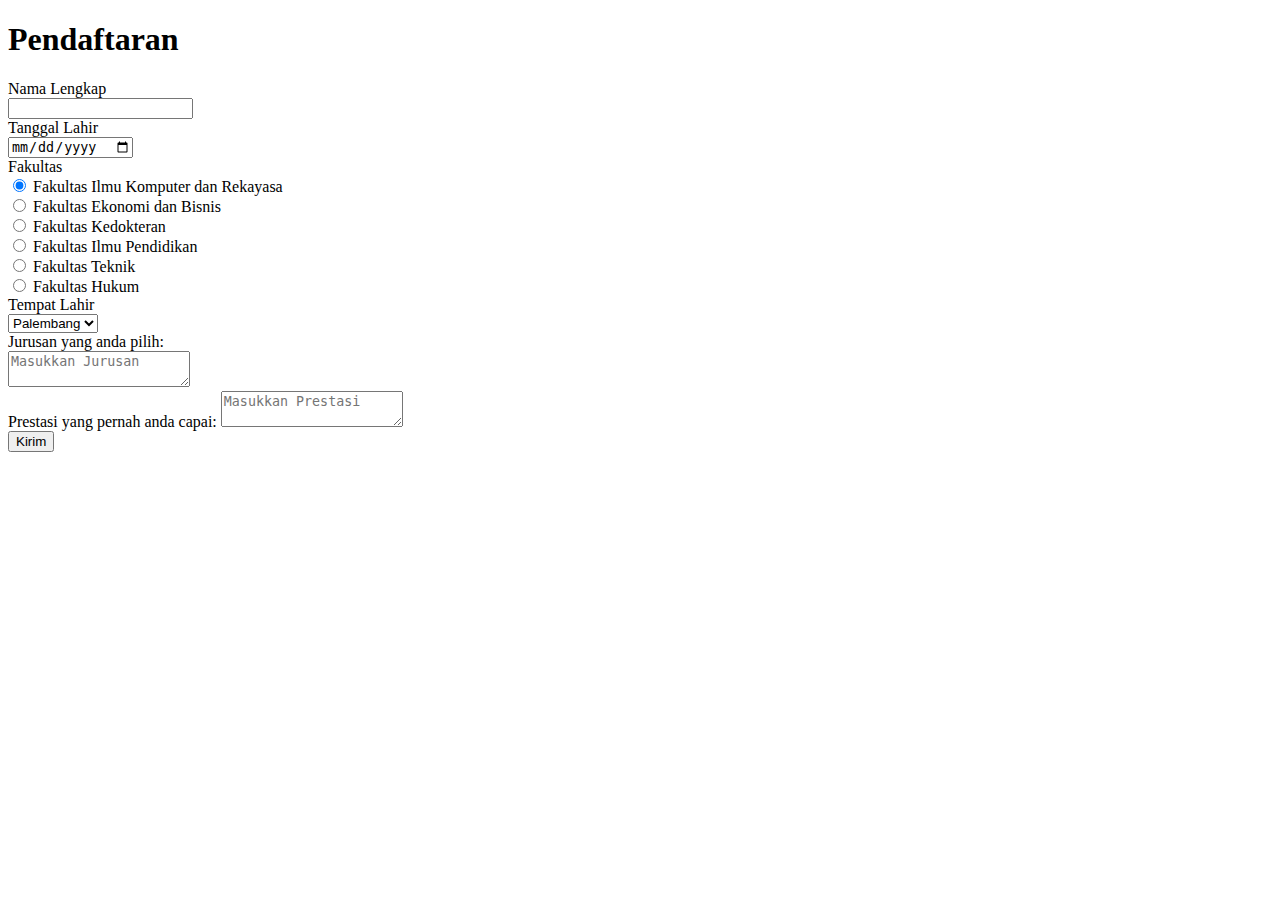
==== Pendaftaran.html @ 76693cb2 "Tugas 1 PAW 24252" ====
<!DOCTYPE html>
<html lang="en">
<head>
    <meta charset="UTF-8">
    <meta name="viewport" content="width=device-width, initial-scale=1.0">
    <title>Document</title>
    <link rel="stylesheet" href="css/Style.css">
</head>
<body>
    <h1>Pendaftaran</h1>
    <form action="proses.php" method="get">
        Nama Lengkap <br>
        <input type="text" name="namaLengkap" id="namaLengkap" 
        required> <br>
        Tanggal Lahir <br>
        <input type="date" name="TanggalLahir"
        id="TanggalLahir"> <br>
        Fakultas <br>
        <input type="radio" name="FK" id="jkl"
        value="FIKR" checked> 
        Fakultas Ilmu Komputer dan Rekayasa <br>
        <input type="radio" name="FK" id="jkl"
        value="FEB"> 
        Fakultas Ekonomi dan Bisnis <br>
        <input type="radio" name="FK" id="jkl"
        value="FKD"> 
        Fakultas Kedokteran <br>
        <input type="radio" name="FK" id="jkl"
        value="FIKP"> 
        Fakultas Ilmu Pendidikan <br>
        <input type="radio" name="FK" id="jkl"
        value="FT"> 
        Fakultas Teknik <br>
        <input type="radio" name="FK" id="jkl"
        value="FH"> 
        Fakultas Hukum <br>
        Tempat Lahir <br>
        <select name="tempatlahir" id="tempatlahir">
        <option value="PLB">Palembang</option>
        <option value="JKT">Jakarta</option>
        <option value="NGW">Ngawi</option>
        <option value="MJK">Mojokerto</option>
        <option value="SBY">Surabaya</option>
        <option value="PDG">Padang</option>
        <option value="BKL">Bengkulu</option>
        </select> <br>
        Jurusan yang anda pilih: <br>
        <textarea name="Jurusan yang diinginkan" id="Jurusan" placeholder="Masukkan Jurusan"></textarea>
        <br>
        Prestasi yang pernah anda capai:
        <textarea name="Prestasi yang dicapai" id="Prestasi" placeholder="Masukkan Prestasi"></textarea>
        <br>
        <button type="submit">Kirim</button>
        

    </form>
</body>
</html>
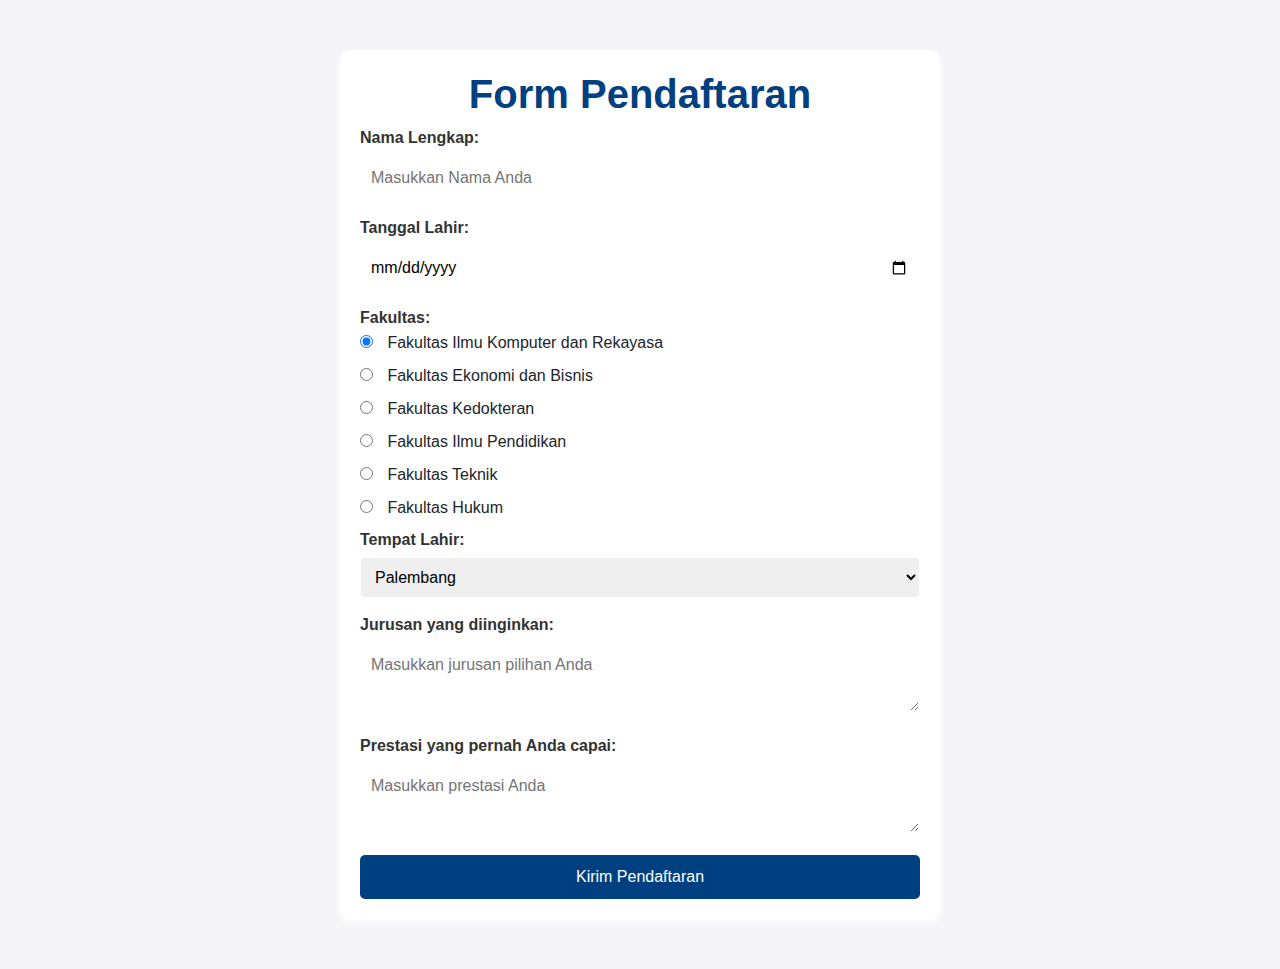
==== commit 87cb0a56: "Create Navbar, menambahkan warna dan mengatur ulang halaman tentang kami dan pendaftaran agar lebih " ====
--- a/Pendaftaran.html
+++ b/Pendaftaran.html
@@ -3,56 +3,110 @@
 <head>
     <meta charset="UTF-8">
     <meta name="viewport" content="width=device-width, initial-scale=1.0">
-    <title>Document</title>
-    <link rel="stylesheet" href="css/Style.css">
+    <title>Pendaftaran Mahasiswa</title>
+    <link rel="stylesheet" href="style.css">
+
+
+    <link rel="stylesheet" href="https://cdn.jsdelivr.net/npm/bootstrap@5.3.0/dist/css/bootstrap.min.css">
+
+    <style>
+        body {
+            background-color: #f4f4f9;
+            font-family: Arial, sans-serif;
+        }
+
+        .container {
+            max-width: 600px;
+            background: white;
+            padding: 20px;
+            margin: 50px auto;
+            border-radius: 10px;
+            box-shadow: 0px 4px 8px rgb(255, 255, 255);
+        }
+
+        h1 {
+            text-align: center;
+            color: #004080;
+            font-weight: bold;
+        }
+
+        label {
+            font-weight: bold;
+            color: #333;
+        }
+
+        input, select, textarea {
+            width: 100%;
+            padding: 10px;
+            margin-top: 5px;
+            margin-bottom: 15px;
+            border: 1px solid #ffffff;
+            border-radius: 5px;
+        }
+
+        input[type="radio"] {
+            width: auto;
+            margin-right: 10px;
+        }
+
+        button {
+            background-color: #004080;
+            color: white;
+            padding: 10px;
+            border: none;
+            width: 100%;
+            font-size: 16px;
+            border-radius: 5px;
+            cursor: pointer;
+            transition: 0.3s;
+        }
+
+        button:hover {
+            background-color: #002f5c;
+        }
+
+    </style>
 </head>
 <body>
-    <h1>Pendaftaran</h1>
-    <form action="proses.php" method="get">
-        Nama Lengkap <br>
-        <input type="text" name="namaLengkap" id="namaLengkap" 
-        required> <br>
-        Tanggal Lahir <br>
-        <input type="date" name="TanggalLahir"
-        id="TanggalLahir"> <br>
-        Fakultas <br>
-        <input type="radio" name="FK" id="jkl"
-        value="FIKR" checked> 
-        Fakultas Ilmu Komputer dan Rekayasa <br>
-        <input type="radio" name="FK" id="jkl"
-        value="FEB"> 
-        Fakultas Ekonomi dan Bisnis <br>
-        <input type="radio" name="FK" id="jkl"
-        value="FKD"> 
-        Fakultas Kedokteran <br>
-        <input type="radio" name="FK" id="jkl"
-        value="FIKP"> 
-        Fakultas Ilmu Pendidikan <br>
-        <input type="radio" name="FK" id="jkl"
-        value="FT"> 
-        Fakultas Teknik <br>
-        <input type="radio" name="FK" id="jkl"
-        value="FH"> 
-        Fakultas Hukum <br>
-        Tempat Lahir <br>
-        <select name="tempatlahir" id="tempatlahir">
-        <option value="PLB">Palembang</option>
-        <option value="JKT">Jakarta</option>
-        <option value="NGW">Ngawi</option>
-        <option value="MJK">Mojokerto</option>
-        <option value="SBY">Surabaya</option>
-        <option value="PDG">Padang</option>
-        <option value="BKL">Bengkulu</option>
-        </select> <br>
-        Jurusan yang anda pilih: <br>
-        <textarea name="Jurusan yang diinginkan" id="Jurusan" placeholder="Masukkan Jurusan"></textarea>
-        <br>
-        Prestasi yang pernah anda capai:
-        <textarea name="Prestasi yang dicapai" id="Prestasi" placeholder="Masukkan Prestasi"></textarea>
-        <br>
-        <button type="submit">Kirim</button>
-        
 
-    </form>
+    <div class="container">
+        <h1>Form Pendaftaran</h1>
+        <form action="proses.php" method="get">
+
+            <label for="namaLengkap">Nama Lengkap:</label>
+            <input type="text" name="namaLengkap" id="namaLengkap" placeholder="Masukkan Nama Anda" required>
+
+            <label for="TanggalLahir">Tanggal Lahir:</label>
+            <input type="date" name="TanggalLahir" id="TanggalLahir" placeholder="Masukkan Tanggal Lahir Anda" required>
+
+            <label>Fakultas:</label> <br>
+            <input type="radio" name="FK" value="FIKR" checked> Fakultas Ilmu Komputer dan Rekayasa <br>
+            <input type="radio" name="FK" value="FEB"> Fakultas Ekonomi dan Bisnis <br>
+            <input type="radio" name="FK" value="FKD"> Fakultas Kedokteran <br>
+            <input type="radio" name="FK" value="FIP"> Fakultas Ilmu Pendidikan <br>
+            <input type="radio" name="FK" value="FT"> Fakultas Teknik <br>
+            <input type="radio" name="FK" value="FH"> Fakultas Hukum <br>
+
+            <label for="tempatlahir">Tempat Lahir:</label>
+            <select name="tempatlahir" id="tempatlahir">
+                <option value="PLB">Palembang</option>
+                <option value="JKT">Jakarta</option>
+                <option value="NGW">Ngawi</option>
+                <option value="MJK">Mojokerto</option>
+                <option value="SBY">Surabaya</option>
+                <option value="PDG">Padang</option>
+                <option value="BKL">Bengkulu</option>
+            </select>
+
+            <label for="Jurusan">Jurusan yang diinginkan:</label>
+            <textarea name="Jurusan" id="Jurusan" placeholder="Masukkan jurusan pilihan Anda"></textarea>
+
+            <label for="Prestasi">Prestasi yang pernah Anda capai:</label>
+            <textarea name="Prestasi" id="Prestasi" placeholder="Masukkan prestasi Anda"></textarea>
+
+            <button type="submit">Kirim Pendaftaran</button>
+        </form>
+    </div>
+
 </body>
-</html>+</html>
--- a/style.css
+++ b/style.css
@@ -0,0 +1,39 @@
+body{
+    font-family: 'Gill Sans', 'Gill Sans MT', Calibri, 'Trebuchet MS', sans-serif;
+}
+
+h1{
+    color: #508D4E;
+}
+
+h2{
+    color: #508D4E;
+    font-family: 'Gill Sans', 'Gill Sans MT', Calibri, 'Trebuchet MS', sans-serif;
+}
+
+h3{
+    color: #508D4E;
+}
+
+p{
+    color: #508D4E;
+}
+
+a{
+    text-decoration: underline;
+    color: #008cff;
+}
+
+ol{
+    color: #508D4E;
+}
+
+input[type="text"], input[type="date"], textarea,
+select{
+    width: 100%;
+    border-radius: 10px;
+    padding: 10px; 
+    border: 1px solid #ffffff; 
+
+}
+
